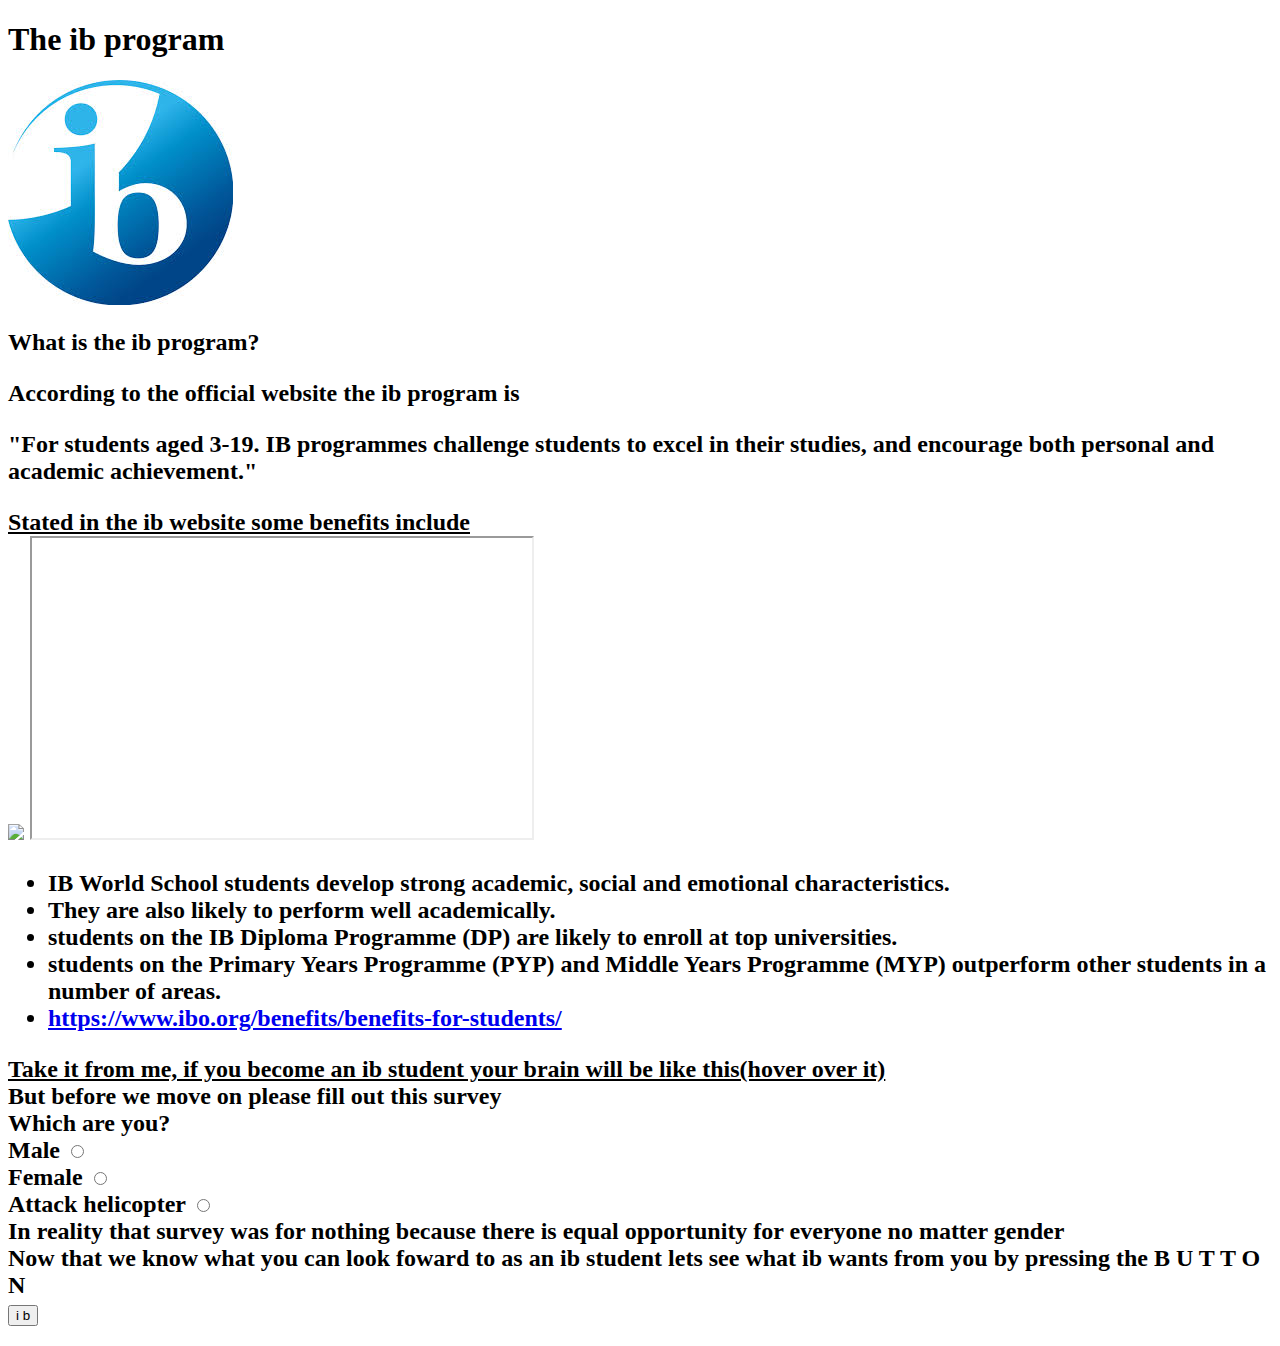
==== index.html @ c23b7dc8 "Create index.html" ====
<!DOCTYPE html>
<html>
  <head>
    <title>The ib program</title>
    <link rel="stylesheet" type="text/css" href="css/main.css">
  </head>
  <body>
    <h1 class="header">The ib program</h1>
    <img src="[data-uri]">
    <h2>What is the ib program?<h2>
    <p>
      According to the official website the ib program is
      </p>
    <p class="quote">
      "For students aged 3-19. IB programmes challenge students to excel in their studies, and encourage both personal and academic achievement."
    </p>
      <div>
        <u>Stated in the ib website some benefits include</u>
      </div>
      <image id="cry"src="https://pbs.twimg.com/profile_images/507302241657577472/lMis1z0y.jpeg">
              <iframe class="iframe" src="https://www.ibo.org/benefits/benefits-for-students/" height="300" width="500"></iframe>
      <ul class="reasons" width="500">
        <li>IB World School students develop strong academic, social and emotional characteristics.</li>
        <li>They are also likely to perform well academically.</li>
        <li>students on the IB Diploma Programme (DP) are likely to enroll at top universities.</li>
        <li>students on the Primary Years Programme (PYP) and Middle Years Programme (MYP) outperform other students in a number of areas.</li>
        <li><a href="https://www.ibo.org/benefits/benefits-for-students/">https://www.ibo.org/benefits/benefits-for-students/</a></li>
      </ul>
       <div> 
         <u>Take it from me, if you become an ib student your brain will be like this(hover over it)</u>
       </div>
        <div id="brain">
        </div>
        <div>
          But before we move on please fill out this survey
        </div>
        <span>
          Which are you?
        <form action="/action_page.php">
      <label for="male">Male</label>
      <input type="radio" name="male" id="male">
      <br />
      <label for="female">Female</label>
      <input type="radio" name="female" id="female">
      <br />
      <label for="attack helicopter">Attack helicopter</label>
      <input type="radio" name="attack helicopter" id="attack helicopter">
    </form>
        </span>
        <span>
          In reality that survey was for nothing because there is equal opportunity for everyone no matter gender
        </span>
        <div>
          Now that we know what you can look foward to as an ib student lets see what ib wants from you by pressing the B U T T O N
        </div>
        <a href=""><button type="button">i b</button></a>
  </body>
</html>
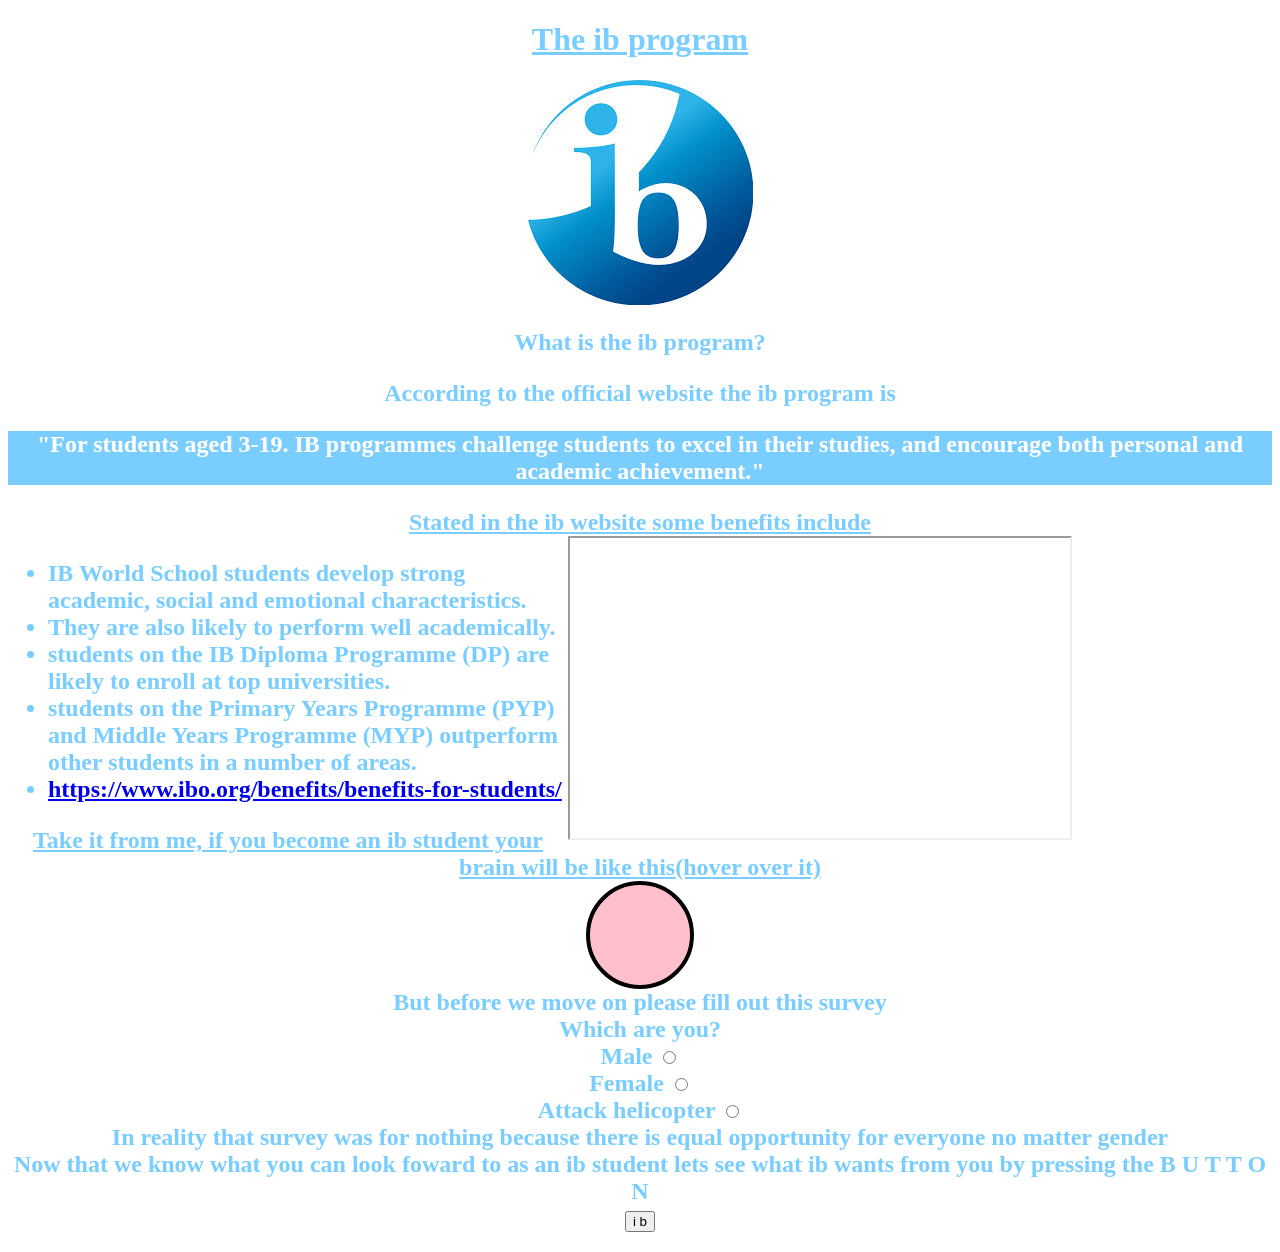
==== commit 90b3c96b: "Update index.html" ====
--- a/index.html
+++ b/index.html
@@ -53,6 +53,6 @@
         <div>
           Now that we know what you can look foward to as an ib student lets see what ib wants from you by pressing the B U T T O N
         </div>
-        <a href=""><button type="button">i b</button></a>
+        <a href="ib.html"><button type="button">i b</button></a>
   </body>
 </html>
--- a/css/main.css
+++ b/css/main.css
@@ -0,0 +1,45 @@
+body{
+  color:#7aceff;
+  text-align:center;
+  font-family:Comic Sans MS;
+}
+.header{
+    text-decoration:underline;
+}
+.quote{
+  background-color:#7aceff;
+  color:white;
+}
+.reasons{
+  text-align:left;
+  width:600px;
+}
+#cry{
+  opacity:0;
+  float:right;
+  width:200px;
+}
+#cry:hover{
+  opacity:100;
+  float:right;
+  width:200px;
+}
+.iframe{
+  float:right;
+}
+#brain{
+  border-radius:50%;
+  background-color:pink;
+  width:100px;
+  height:100px;
+  border:4px solid black;
+  margin: auto;
+}
+#brain:hover{
+  animation-name:example;
+    animation-duration:3s;
+  animation-iteration-count: 10;
+}
+@keyframes example{
+  from{width:100px;}
+  to{width:1000px}
